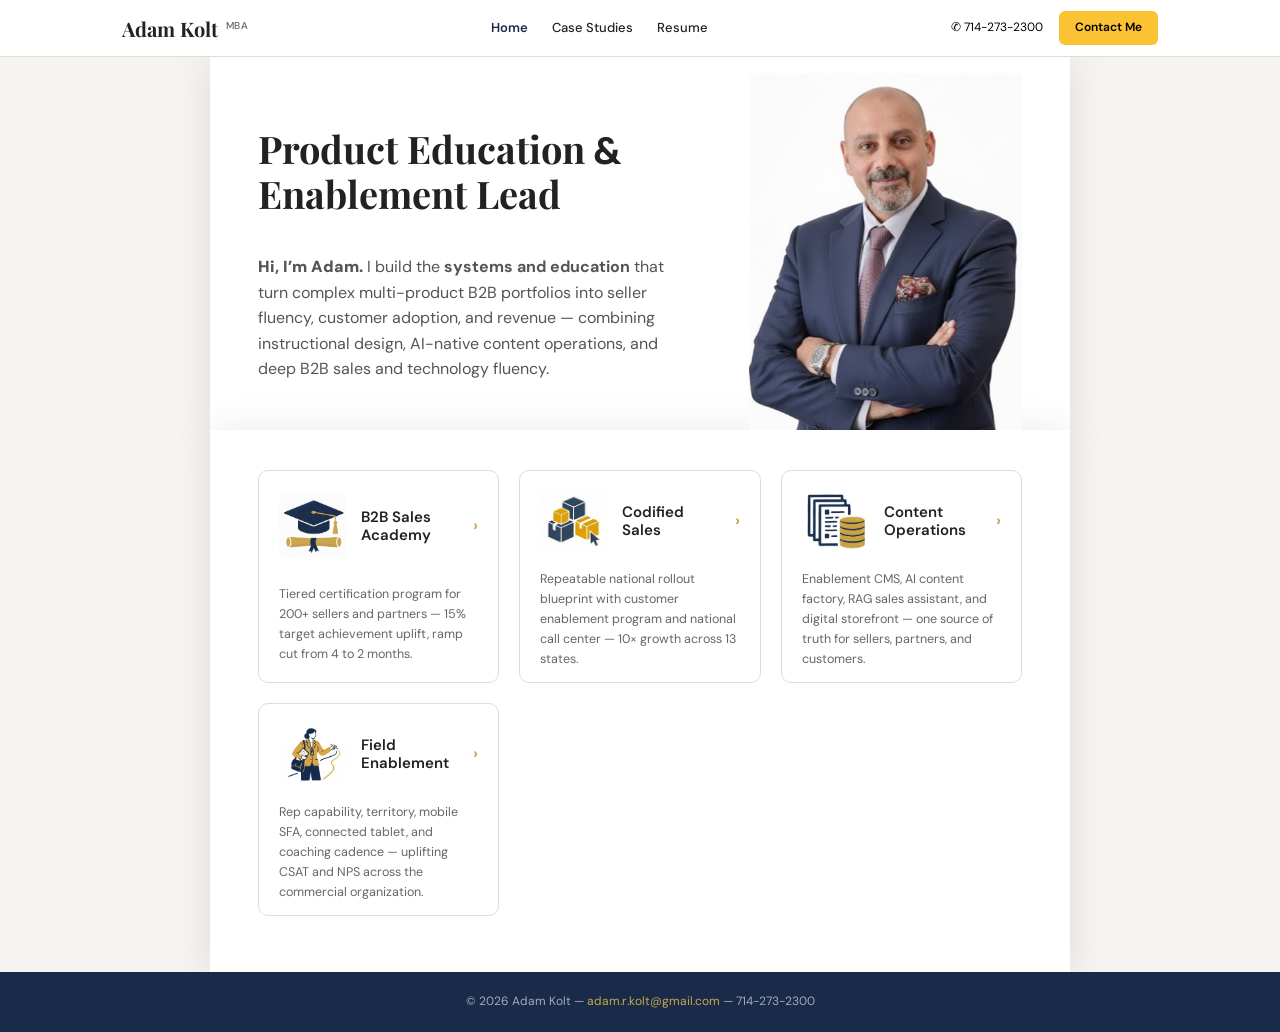
==== index.html @ 8dc3ffd2 "Initial commit: focused enablement portfolio Repo concentrates four enablement-relevant case studies" ====
<!DOCTYPE html>
<html lang="en">

<head>
  <meta charset="UTF-8">
  <meta name="viewport" content="width=device-width, initial-scale=1.0">
  <title>Adam Kolt MBA – Product Education &amp; Enablement</title>
  <link
    href="https://fonts.googleapis.com/css2?family=Playfair+Display:ital,wght@0,700;1,400;1,700&family=DM+Sans:wght@300;400;500;600;700;800&display=swap"
    rel="stylesheet">
  <link rel="stylesheet" href="css/style.css">
</head>

<body>

  <!-- HEADER -->
  <header class="site-header">
    <div class="header-inner">
      <a href="index.html" class="header-logo">Adam Kolt <sup>MBA</sup></a>
      <nav class="site-nav">
        <a href="index.html" class="active">Home</a>
        <a href="impact/b2b-sales-academy.html">Case Studies</a>
        <a href="resume.html">Resume</a>
      </nav>
      <div class="header-actions">
        <span class="header-phone">&#9990; 714-273-2300</span>
        <a href="mailto:adam.r.kolt@gmail.com" class="btn-contact">Contact Me</a>
      </div>
    </div>
  </header>

  <!-- HERO -->
  <div class="hero">
    <div class="hero-inner">
      <div style="padding-top:40px;">
        <h1 class="hero-heading"
          style="font-family:'Playfair Display',serif;font-weight:700;font-size:38px;">Product Education
          <span style="font-family:'DM Sans',sans-serif;font-weight:800;">&amp;</span> Enablement Lead</h1>
        <br>
        <p class="hero-sub">
          <span style="font-weight:900;">Hi, I&rsquo;m Adam.</span> I build the <strong>systems and education</strong>
          that turn complex multi-product B2B portfolios into seller fluency, customer adoption, and revenue &mdash;
          combining instructional design, AI-native content operations, and deep B2B sales and technology fluency.
        </p>
      </div>
      <div class="hero-photo" style="width:273px;height:357px;">
        <img src="images/AdamKolt.JPG" alt="Adam Kolt"
          style="width:100%;height:100%;object-fit:cover;object-position:center top;">
      </div>
    </div>
  </div>

  <!-- CASE STUDY CARDS -->
  <div class="cards-section">
    <div class="cards-grid">

      <!-- B2B Sales Academy -->
      <a href="impact/b2b-sales-academy.html" class="project-card">
        <div class="card-icon">
          <img src="images/Academy_Icon.png" alt="B2B Sales Academy"
            style="width:100%;height:100%;object-fit:contain;transform:scale(1.05);">
        </div>
        <div class="card-title">
          <h3>B2B Sales<br>Academy</h3>
          <span class="card-arrow">&rsaquo;</span>
        </div>
        <p class="card-desc">Tiered certification program for 200+ sellers and partners &mdash; 15% target
          achievement uplift, ramp cut from 4 to 2 months.</p>
      </a>

      <!-- Codified Sales -->
      <a href="impact/codified-sales.html" class="project-card">
        <div class="card-icon">
          <img src="images/CS_Icon.png" alt="Codified Sales" style="width:100%;height:100%;object-fit:contain;">
        </div>
        <div class="card-title">
          <h3>Codified<br>Sales</h3>
          <span class="card-arrow">&rsaquo;</span>
        </div>
        <p class="card-desc">Repeatable national rollout blueprint with customer enablement program and national call
          center &mdash; 10&times; growth across 13 states.</p>
      </a>

      <!-- Content Operations -->
      <a href="impact/content-operations.html" class="project-card">
        <div class="card-icon">
          <img src="images/Content_Icon.png" alt="Content Operations"
            style="width:100%;height:100%;object-fit:contain;">
        </div>
        <div class="card-title">
          <h3>Content<br>Operations</h3>
          <span class="card-arrow">&rsaquo;</span>
        </div>
        <p class="card-desc">Enablement CMS, AI content factory, RAG sales assistant, and digital storefront &mdash;
          one source of truth for sellers, partners, and customers.</p>
      </a>

      <!-- Field Enablement -->
      <a href="impact/field-enablement.html" class="project-card">
        <div class="card-icon">
          <img src="images/Field_Icon.png" alt="Field Enablement" style="width:100%;height:100%;object-fit:contain;">
        </div>
        <div class="card-title">
          <h3>Field<br>Enablement</h3>
          <span class="card-arrow">&rsaquo;</span>
        </div>
        <p class="card-desc">Rep capability, territory, mobile SFA, connected tablet, and coaching cadence &mdash;
          uplifting CSAT and NPS across the commercial organization.</p>
      </a>

    </div>
  </div>

  <footer class="site-footer">
    &copy; 2026 Adam Kolt &mdash; <a href="mailto:adam.r.kolt@gmail.com">adam.r.kolt@gmail.com</a> &mdash;
    714-273-2300
  </footer>

</body>

</html>
---- css/style.css ----
/* ============================================================
   Adam Kolt Portfolio — Shared Stylesheet
   Design System: Playfair Display + DM Sans, Navy/Gold palette
   ============================================================ */

*, *::before, *::after { box-sizing: border-box; margin: 0; padding: 0; }

:root {
  --gold:   #C9A84C;
  --navy:   #1A2B4A;
  --red:    #D94F3D;
  --teal:   #2E7D6E;
  --bg:     #F5F4F0;
  --white:  #FFFFFF;
  --text:   #222222;
  --muted:  #666666;
  --border: #E0DDD5;
}

body {
  font-family: 'DM Sans', sans-serif;
  background: var(--bg);
  color: var(--text);
  font-size: 14px;
  line-height: 1.65;
}

a { text-decoration: none; color: inherit; }

/* ── SITE HEADER ── */
.site-header {
  background: var(--white);
  border-bottom: 1px solid var(--border);
  position: sticky;
  top: 0;
  z-index: 100;
}

.header-inner {
  max-width: 1100px;
  margin: 0 auto;
  padding: 0 32px;
  height: 56px;
  display: flex;
  align-items: center;
  gap: 32px;
}

.header-logo {
  font-family: 'Playfair Display', serif;
  font-size: 20px;
  font-weight: 700;
  color: var(--text);
  white-space: nowrap;
  flex-shrink: 0;
}

.header-logo sup {
  font-family: 'DM Sans', sans-serif;
  font-size: 10px;
  font-weight: 500;
  color: var(--muted);
  letter-spacing: .4px;
  vertical-align: super;
  margin-left: 3px;
}

.site-nav {
  display: flex;
  gap: 24px;
  flex: 1;
  justify-content: center;
}

.site-nav a {
  font-size: 13px;
  font-weight: 500;
  color: var(--text);
  transition: color .15s;
  white-space: nowrap;
}

.site-nav a:hover,
.site-nav a.active { color: var(--navy); font-weight: 600; }

.header-actions {
  display: flex;
  align-items: center;
  gap: 16px;
  flex-shrink: 0;
}

.header-phone {
  font-size: 12px;
  color: #000000;
  white-space: nowrap;
}

.btn-contact {
  background: #FBC233;
  color: #000000;
  font-size: 12px;
  font-weight: 600;
  padding: 7px 16px;
  border-radius: 6px;
  transition: opacity .15s;
  white-space: nowrap;
}

.btn-contact:hover { opacity: .85; }

/* ── PAGE WRAPPER ── */
.page {
  max-width: 860px;
  margin: 0 auto;
  background: var(--white);
  box-shadow: 0 4px 40px rgba(0,0,0,.10);
  min-height: calc(100vh - 56px);
}

/* ── TOP BAR (project pages) ── */
.top-bar {
  background: #ECECEA;
  padding: 18px 48px 14px;
}

.top-bar h1 {
  font-family: 'Playfair Display', serif;
  font-size: 28px;
  font-weight: 700;
  color: var(--text);
  letter-spacing: -.3px;
}

.top-bar h1 sup {
  font-family: 'DM Sans', sans-serif;
  font-size: 11px;
  font-weight: 500;
  letter-spacing: .5px;
  color: var(--muted);
  vertical-align: super;
  margin-left: 4px;
}

/* ── MAIN CONTENT ── */
.content {
  padding: 32px 48px 48px;
}

/* ── SECTION HEADER ── */
.section-header {
  display: flex;
  align-items: center;
  gap: 14px;
  margin-bottom: 8px;
}

.section-icon {
  width: 52px;
  height: 52px;
  border-radius: 10px;
  display: flex;
  align-items: center;
  justify-content: center;
  flex-shrink: 0;
  overflow: hidden;
}

.section-icon svg { width: 28px; height: 28px; }

.section-title h2 {
  font-family: 'Playfair Display', serif;
  font-size: 26px;
  color: var(--text);
  font-weight: 700;
  line-height: 1;
}

.tags {
  display: flex;
  flex-wrap: wrap;
  gap: 6px;
  margin-top: 5px;
}

.tag {
  font-size: 11px;
  font-weight: 500;
  color: var(--muted);
  border-left: 2px solid var(--gold);
  padding-left: 6px;
  letter-spacing: .2px;
}

/* ── INTRO TEXT ── */
.intro {
  margin: 20px 0 24px;
  font-size: 14px;
  color: #333;
  line-height: 1.7;
}

/* ── CALLOUT CARDS ── */
.callout {
  display: flex;
  gap: 0;
  margin-bottom: 14px;
  border-radius: 6px;
  overflow: hidden;
}

.callout-bar  { width: 5px; flex-shrink: 0; }

.callout-body {
  padding: 14px 18px;
  font-size: 14px;
  line-height: 1.65;
  flex: 1;
}

.callout.gold .callout-bar  { background: var(--gold); }
.callout.gold .callout-body { background: #FDF8EE; }
.callout.navy .callout-bar  { background: var(--navy); }
.callout.navy .callout-body { background: #EEF1F7; }
.callout.red  .callout-bar  { background: var(--red); }
.callout.red  .callout-body { background: #FDF0EE; }
.callout.teal .callout-bar  { background: var(--teal); }
.callout.teal .callout-body { background: #EEF5F3; }

/* ── BULLET LIST ── */
.bullet-list {
  margin: 24px 0;
  display: flex;
  flex-direction: column;
  gap: 0;
}

.bullet-item {
  display: flex;
  gap: 10px;
  padding: 10px 0;
  border-bottom: 1px solid var(--border);
  font-size: 14px;
  line-height: 1.65;
  align-items: flex-start;
}

.bullet-item:last-child { border-bottom: none; }

.bullet-dot {
  width: 6px;
  height: 6px;
  background: var(--gold);
  border-radius: 50%;
  flex-shrink: 0;
  margin-top: 7px;
}

.bullet-item strong { color: var(--navy); font-weight: 600; }

/* ── TWO-COLUMN SECTION ── */
.two-col {
  display: grid;
  grid-template-columns: 1fr 1fr;
  gap: 24px;
  align-items: start;
  margin-bottom: 8px;
}

/* ── WIREFRAME MOCKUP ── */
.mockup-card {
  background: #F8F8F6;
  border: 1px solid var(--border);
  border-radius: 10px;
  padding: 18px;
  font-size: 11px;
}

.mockup-grid {
  display: grid;
  grid-template-columns: 1fr 1fr 1fr;
  gap: 10px;
  margin-bottom: 12px;
}

.mockup-col label {
  display: block;
  font-weight: 600;
  font-size: 10px;
  color: var(--navy);
  margin-bottom: 4px;
  text-transform: uppercase;
  letter-spacing: .4px;
}

.mockup-option {
  display: flex;
  align-items: center;
  gap: 5px;
  margin-bottom: 3px;
  color: #555;
  font-size: 10.5px;
}

.mockup-checkbox {
  width: 10px; height: 10px;
  border: 1px solid #999;
  border-radius: 2px;
  flex-shrink: 0;
}

.mockup-row2 {
  display: grid;
  grid-template-columns: 1fr 1fr 1fr;
  gap: 10px;
  margin-bottom: 14px;
}

.mockup-btns { display: flex; gap: 8px; margin-bottom: 10px; }

.mockup-btn {
  padding: 5px 16px;
  border-radius: 4px;
  font-size: 11px;
  font-weight: 600;
  cursor: default;
}

.mockup-btn.generate { background: var(--navy); color: #fff; }
.mockup-btn.reset    { background: #eee; color: var(--red); border: 1px solid var(--red); }

/* ── PRICE BAR ── */
.price-bar-wrap { border-top: 1px solid var(--border); padding-top: 10px; }

.price-labels {
  display: flex;
  justify-content: space-between;
  font-size: 9.5px;
  color: var(--muted);
  margin-bottom: 2px;
}

.price-track {
  height: 6px;
  background: #E0E0E0;
  border-radius: 3px;
  position: relative;
  margin-bottom: 6px;
}

.price-fill {
  position: absolute; left: 0; top: 0;
  height: 100%; width: 55%;
  background: linear-gradient(90deg, var(--navy), var(--gold));
  border-radius: 3px;
}

.price-rows {
  display: flex;
  justify-content: space-between;
  font-size: 9.5px;
  color: #777;
}

.mockup-footer {
  display: flex;
  align-items: center;
  justify-content: space-between;
  margin-top: 10px;
  border-top: 1px solid var(--border);
  padding-top: 10px;
}

.mockup-footer .back-btn {
  font-size: 10px; color: var(--navy); font-weight: 600;
  border: 1px solid var(--navy); padding: 4px 12px; border-radius: 4px;
}

.mockup-footer .total { text-align: center; }
.mockup-footer .total .label   { font-size: 9px; color: var(--muted); }
.mockup-footer .total .value   { font-size: 18px; font-weight: 700; color: var(--navy); font-family: 'Playfair Display', serif; }
.mockup-footer .total .value span { font-size: 11px; color: var(--muted); }
.mockup-footer .proceed-btn {
  font-size: 10px; color: #fff; font-weight: 600;
  background: var(--navy); padding: 4px 12px; border-radius: 4px;
}

/* ── SPEND NOTE ── */
.spend-note {
  background: #F7F7F5;
  border: 1px solid var(--border);
  border-radius: 6px;
  padding: 12px 14px;
  font-size: 11.5px;
  color: #555;
  display: flex;
  align-items: flex-start;
  gap: 10px;
  margin-top: 12px;
}

.spend-note .arrow {
  width: 24px; height: 24px;
  border: 1.5px solid var(--gold);
  border-radius: 50%;
  display: flex; align-items: center; justify-content: center;
  flex-shrink: 0;
  color: var(--gold);
  font-size: 13px; font-weight: 700;
}

/* ── PHONE MOCKUP ── */
.phone-wrap { display: flex; justify-content: center; }

.phone {
  width: 200px;
  background: #1C1C2E;
  border-radius: 28px;
  padding: 12px;
  box-shadow: 0 12px 40px rgba(0,0,0,.25);
}

.phone-screen  { background: #F0F2F5; border-radius: 20px; overflow: hidden; }

.phone-topbar {
  background: #0A7B55;
  padding: 10px 12px 8px;
  display: flex; align-items: center; justify-content: space-between;
}

.phone-topbar .brand { color: #fff; font-size: 11px; font-weight: 700; letter-spacing: .2px; }

.phone-topbar .dots { display: flex; gap: 3px; }
.phone-topbar .dots span { width: 4px; height: 4px; background: rgba(255,255,255,.6); border-radius: 50%; }

.phone-chat { padding: 10px; }

.chat-bubble-ad {
  background: #fff;
  border-radius: 12px 12px 12px 2px;
  padding: 10px;
  margin-bottom: 8px;
  box-shadow: 0 2px 6px rgba(0,0,0,.08);
}

.ad-header {
  background: linear-gradient(135deg, #0A7B55, #0DAF78);
  border-radius: 8px;
  padding: 8px 10px;
  margin-bottom: 8px;
  display: flex; align-items: center; gap: 8px;
}

.ad-header .ad-icon {
  width: 28px; height: 28px;
  background: #fff; border-radius: 6px;
  display: flex; align-items: center; justify-content: center;
  font-weight: 900; font-size: 11px; color: #0A7B55;
}

.ad-header .ad-title { color: #fff; font-size: 10px; font-weight: 700; line-height: 1.2; }
.ad-header .ad-logo  { margin-left: auto; }
.ad-header .ad-logo img { height: 18px; }

.ad-text { font-size: 10px; color: #333; line-height: 1.5; }

.chat-info {
  font-size: 9px; color: var(--muted);
  display: flex; align-items: center; gap: 4px; margin-bottom: 6px;
}

.chat-info span { background: #e0e0e0; border-radius: 10px; padding: 2px 7px; }

.call-back-btn {
  background: #0DAF78; color: #fff;
  font-size: 10px; font-weight: 600;
  text-align: center; padding: 6px;
  border-radius: 8px; width: 100%; display: block;
}

/* ── RIGHT COLUMN BULLETS ── */
.right-col-list { display: flex; flex-direction: column; gap: 0; }

.right-bullet {
  display: flex; gap: 10px;
  padding: 9px 0;
  border-bottom: 1px solid var(--border);
  font-size: 14px; line-height: 1.65;
  align-items: flex-start;
}

.right-bullet:last-child { border-bottom: none; }

.right-bullet .dot {
  width: 5px; height: 5px;
  background: var(--gold); border-radius: 50%;
  flex-shrink: 0; margin-top: 7px;
}

.right-bullet strong { color: var(--navy); font-weight: 600; }

/* ── DIVIDER ── */
.divider { height: 1px; background: var(--border); margin: 20px 0; }

/* ── METRICS STRIP ── */
.metrics {
  display: flex;
  gap: 0;
  background: var(--navy);
  border-radius: 8px;
  overflow: hidden;
  margin-top: 28px;
}

.metric {
  flex: 1;
  padding: 16px 20px;
  border-right: 1px solid rgba(255,255,255,.1);
  text-align: center;
}

.metric:last-child { border-right: none; }

.metric .val {
  font-family: 'Playfair Display', serif;
  font-size: 22px;
  color: var(--gold);
  font-weight: 700;
}

.metric .lbl {
  font-size: 11px;
  color: rgba(255,255,255,.65);
  margin-top: 3px;
  line-height: 1.3;
}

/* ── DATA TABLE ── */
.data-table {
  width: 100%;
  border-collapse: collapse;
  font-size: 12px;
  margin: 20px 0;
}

.data-table th {
  background: var(--navy);
  color: #fff;
  font-weight: 600;
  padding: 10px 12px;
  text-align: left;
  font-size: 11px;
  letter-spacing: .3px;
}

.data-table td {
  padding: 9px 12px;
  border-bottom: 1px solid var(--border);
  vertical-align: middle;
}

.data-table tr:nth-child(even) td { background: #FAFAF8; }

.status-badge {
  display: inline-block;
  padding: 2px 10px;
  border-radius: 10px;
  font-size: 11px;
  font-weight: 600;
}

.status-badge.complete  { background: #D4EDDA; color: #1A6B32; }
.status-badge.progress  { background: #FFF3CD; color: #856404; }
.status-badge.pending   { background: #F8D7DA; color: #721C24; }

/* ── REFERENCES SECTION ── */
.references {
  margin-top: 40px;
  padding-top: 24px;
  border-top: 2px solid var(--border);
}

.references h3 {
  font-family: 'Playfair Display', serif;
  font-size: 22px;
  margin-bottom: 16px;
}

.ref-logos {
  display: flex;
  flex-wrap: wrap;
  gap: 16px;
  align-items: center;
}

.ref-logo {
  display: flex;
  flex-direction: column;
  align-items: center;
  gap: 4px;
}

.ref-logo-box {
  width: 80px;
  height: 40px;
  border: 1px solid var(--border);
  border-radius: 6px;
  display: flex;
  align-items: center;
  justify-content: center;
  background: var(--white);
  font-size: 11px;
  font-weight: 700;
  color: var(--navy);
  text-align: center;
  padding: 4px;
}

.ref-logo span {
  font-size: 9px;
  color: var(--muted);
  text-align: center;
  line-height: 1.3;
  max-width: 80px;
}

/* ── NUMBERED SECTION HEADER ── */
.num-section { margin: 28px 0 8px; }

.num-section h3 {
  font-size: 14px;
  font-weight: 600;
  color: var(--navy);
  display: flex;
  align-items: center;
  gap: 8px;
}

.num-badge {
  width: 24px; height: 24px;
  background: var(--navy);
  color: #fff;
  border-radius: 50%;
  display: flex; align-items: center; justify-content: center;
  font-size: 12px; font-weight: 700;
  flex-shrink: 0;
}

.nested-list {
  list-style: none;
  padding: 0; margin: 8px 0 0 32px;
  display: flex; flex-direction: column; gap: 4px;
}

.nested-list li {
  font-size: 14px;
  line-height: 1.65;
  color: #333;
  padding-left: 14px;
  position: relative;
}

.nested-list li::before {
  content: '•';
  position: absolute; left: 0;
  color: var(--gold);
  font-weight: 700;
}

/* ── TOOLS SECTION ── */
.tools-section {
  background: #F7F7F5;
  border: 1px solid var(--border);
  border-radius: 8px;
  padding: 16px 20px;
  margin-top: 24px;
}

.tools-section h4 {
  font-size: 12px;
  font-weight: 700;
  color: var(--navy);
  text-transform: uppercase;
  letter-spacing: .5px;
  margin-bottom: 12px;
}

.tools-grid {
  display: grid;
  grid-template-columns: repeat(auto-fill, minmax(200px, 1fr));
  gap: 12px;
}

.tool-group label {
  display: block;
  font-size: 10px;
  font-weight: 700;
  color: var(--navy);
  text-transform: uppercase;
  letter-spacing: .4px;
  margin-bottom: 4px;
}

.tool-group p {
  font-size: 11.5px;
  color: #555;
  line-height: 1.5;
}

/* ── IMAGE PLACEHOLDER ── */
.img-placeholder {
  background: #ECECEA;
  border-radius: 8px;
  display: flex;
  align-items: center;
  justify-content: center;
  color: var(--muted);
  font-size: 12px;
  font-style: italic;
}

/* ── PHOTO STRIP ── */
.photo-strip {
  display: grid;
  grid-template-columns: repeat(3, 1fr);
  gap: 12px;
  margin-top: 28px;
}

.photo-strip .img-placeholder { height: 160px; }

/* ── NEWSPAPER CLIPPING ── */
.newspaper {
  border: 1px solid var(--border);
  border-radius: 6px;
  overflow: hidden;
  margin: 20px 0;
}

.newspaper-header {
  background: var(--navy);
  color: #fff;
  text-align: center;
  padding: 8px 16px;
}

.newspaper-header h4 {
  font-family: 'Playfair Display', serif;
  font-size: 16px;
  letter-spacing: 1px;
}

.newspaper-header p {
  font-size: 9px;
  color: rgba(255,255,255,.7);
  text-transform: uppercase;
  letter-spacing: 1.5px;
  margin-top: 2px;
}

.newspaper-body {
  padding: 16px;
  background: #FDFDFB;
}

.newspaper-headline {
  font-family: 'Playfair Display', serif;
  font-size: 20px;
  font-weight: 700;
  margin-bottom: 12px;
  line-height: 1.2;
}

.newspaper-cols {
  display: grid;
  grid-template-columns: 1fr 1fr;
  gap: 16px;
}

.newspaper-text {
  font-size: 11.5px;
  color: #333;
  line-height: 1.6;
}

/* ── WORLD MAP PLACEHOLDER ── */
.world-map {
  width: 100%;
  height: 240px;
  background: linear-gradient(135deg, #EEF1F7, #D8E0EE);
  border-radius: 8px;
  border: 1px solid var(--border);
  display: flex;
  align-items: center;
  justify-content: center;
  margin: 20px 0;
  position: relative;
  overflow: hidden;
}

.world-map::before {
  content: '🌍';
  font-size: 80px;
  opacity: .2;
  position: absolute;
}

.world-map-label {
  font-size: 13px;
  font-weight: 600;
  color: var(--navy);
  z-index: 1;
}

/* ── DEVICE MOCKUP (OO page) ── */
.device-section {
  display: flex;
  gap: 20px;
  align-items: flex-start;
  margin: 16px 0;
  padding: 16px 0;
}

.device-section:last-child { border-bottom: none; }

.device-num {
  width: 32px; height: 32px;
  background: var(--navy);
  color: #fff;
  border-radius: 6px;
  display: flex; align-items: center; justify-content: center;
  font-family: 'Playfair Display', serif;
  font-size: 17px; font-weight: 700;
  flex-shrink: 0;
}

.device-content { flex: 1; }

.device-content h4 {
  font-size: 14px;
  font-weight: 600;
  color: var(--navy);
  margin-bottom: 6px;
}

.device-content p {
  font-size: 14px;
  color: #444;
  line-height: 1.65;
}

.device-img {
  width: 160px;
  height: 110px;
  flex-shrink: 0;
}

/* ── HERO (homepage) ── */
.hero {
  background: var(--bg);
}

.hero-inner {
  max-width: 860px;
  margin: 0 auto;
  padding: 16px 48px 0;
  display: grid;
  grid-template-columns: 1fr auto;
  gap: 40px;
  align-items: flex-end;
  background: var(--white);
  box-shadow: 0 4px 40px rgba(0,0,0,.10);
}

.hero-heading {
  font-family: 'Playfair Display', serif;
  font-size: 42px;
  font-weight: 700;
  line-height: 1.1;
  color: var(--text);
  margin-bottom: 16px;
  max-width: 461px;
}

.hero-sub {
  font-size: 16px;
  color: #555;
  line-height: 1.6;
  max-width: 417px;
  padding-bottom: 48px;
}

.hero-photo {
  width: 260px;
  height: 340px;
  border-radius: 6px 6px 0 0;
  overflow: hidden;
  flex-shrink: 0;
}

.hero-photo .img-placeholder {
  width: 100%; height: 100%;
  background: linear-gradient(160deg, #1A2B4A 0%, #2E4270 100%);
  color: rgba(255,255,255,.5);
  font-size: 13px;
}

/* ── PROJECT CARDS GRID ── */
.cards-section {
  max-width: 860px;
  margin: 0 auto;
  padding: 40px 48px 56px;
  background: var(--white);
  box-shadow: 0 4px 40px rgba(0,0,0,.10);
}

.cards-grid {
  display: grid;
  grid-template-columns: repeat(3, 1fr);
  gap: 20px;
}

.project-card {
  border: 1px solid var(--border);
  border-radius: 10px;
  padding: 16px 20px 13px;
  transition: box-shadow .2s, transform .2s;
  cursor: pointer;
}

.project-card:hover {
  box-shadow: 0 6px 24px rgba(0,0,0,.10);
  transform: translateY(-2px);
}

.card-icon {
  width: 68px; height: 68px;
  border-radius: 10px;
  display: flex; align-items: center; justify-content: center;
  margin-bottom: 10px;
  overflow: hidden;
}

.card-icon svg { width: 34px; height: 34px; }

.card-title {
  display: flex;
  align-items: center;
  justify-content: space-between;
  margin-bottom: 8px;
}

.card-title h3 {
  font-size: 15px;
  font-weight: 600;
  color: var(--text);
}

.card-arrow {
  color: var(--gold);
  font-size: 16px;
  font-weight: 700;
}

.card-desc {
  font-size: 12.5px;
  color: var(--muted);
  line-height: 1.6;
}

/* Homepage cards: icon left, two-line title right, desc below */
.cards-grid .project-card {
  display: grid;
  grid-template-columns: 68px 1fr;
  column-gap: 14px;
  align-items: center;
}
.cards-grid .project-card .card-icon { margin-bottom: 0; }
.cards-grid .project-card .card-title { margin-bottom: 0; }
.cards-grid .project-card .card-title h3 { line-height: 1.2; }
.cards-grid .project-card .card-desc {
  grid-column: 1 / -1;
  margin-top: 14px;
}

/* ── ABOUT PAGE ── */
.page-title {
  font-family: 'Playfair Display', serif;
  font-size: 34px;
  font-weight: 700;
  margin-bottom: 14px;
}

.tag-row {
  display: flex;
  flex-wrap: wrap;
  gap: 0;
  margin-bottom: 24px;
}

.tag-row .tag-pill {
  font-size: 12px;
  font-weight: 600;
  color: var(--navy);
  padding-right: 12px;
  margin-right: 12px;
  border-right: 1px solid var(--border);
}

.tag-row .tag-pill:last-child {
  border-right: none;
  padding-right: 0;
  margin-right: 0;
}

.bio-text {
  font-size: 14px;
  color: #333;
  line-height: 1.8;
  margin-bottom: 18px;
}

/* ── EDUCATION PAGE ── */
.edu-list { list-style: none; padding: 0; margin: 16px 0 0; }

.edu-item {
  display: flex;
  gap: 12px;
  padding: 12px 0;
  border-bottom: 1px solid var(--border);
  align-items: flex-start;
}

.edu-item:last-child { border-bottom: none; }

.edu-dot {
  width: 8px; height: 8px;
  background: var(--gold);
  border-radius: 50%;
  flex-shrink: 0;
  margin-top: 7px;
}

.edu-item h4 { font-size: 14px; font-weight: 600; color: var(--navy); }
.edu-item p  { font-size: 13px; color: var(--muted); margin-top: 2px; }

.edu-photo {
  float: right;
  width: 270px;
  height: 324px;
  margin: 0 0 16px 24px;
  border-radius: 8px;
  overflow: hidden;
}

.edu-photo .img-placeholder {
  width: 100%; height: 100%;
  background: linear-gradient(160deg, #d4e0f0, #b8c8e0);
}

/* ── CIRCULAR DIAGRAM ── */
.diagram-placeholder {
  width: 280px;
  height: 280px;
  border-radius: 50%;
  background: conic-gradient(
    var(--navy) 0deg 60deg,
    var(--gold) 60deg 120deg,
    var(--teal) 120deg 180deg,
    #7B9BD6 180deg 240deg,
    var(--red) 240deg 300deg,
    #5A7A4A 300deg 360deg
  );
  margin: 0 auto;
  box-shadow: 0 8px 32px rgba(0,0,0,.15);
  display: flex;
  align-items: center;
  justify-content: center;
  position: relative;
}

.diagram-center {
  width: 100px; height: 100px;
  background: var(--white);
  border-radius: 50%;
  display: flex;
  align-items: center;
  justify-content: center;
  font-size: 10px;
  font-weight: 700;
  color: var(--navy);
  text-align: center;
  line-height: 1.3;
}

/* ── APP MOCKUP STRIP ── */
.app-strip {
  display: grid;
  grid-template-columns: repeat(4, 1fr);
  gap: 12px;
  margin: 20px 0;
}

.app-screen {
  background: #1C1C2E;
  border-radius: 16px;
  padding: 8px;
  height: auto;
}

.app-screen-inner {
  background: var(--white);
  border-radius: 10px;
  height: 100%;
  display: flex;
  align-items: center;
  justify-content: center;
  font-size: 10px;
  color: var(--muted);
  text-align: center;
  padding: 8px;
}

/* ── FOOTER ── */
.site-footer {
  background: var(--navy);
  color: rgba(255,255,255,.6);
  text-align: center;
  padding: 20px;
  font-size: 12px;
}

.site-footer a { color: var(--gold); }

/* ── RESPONSIVE ── */
@media (max-width: 700px) {
  .header-inner { padding: 0 16px; gap: 12px; }
  .site-nav { gap: 12px; }
  .site-nav a { font-size: 11px; }
  .hero-inner { grid-template-columns: 1fr; padding: 32px 24px; }
  .hero-photo { display: none; }
  .cards-section { padding: 24px 20px; }
  .cards-grid { grid-template-columns: 1fr 1fr; }
  .content { padding: 24px 20px; }
  .two-col { grid-template-columns: 1fr; }
  .metrics { flex-direction: column; }
}
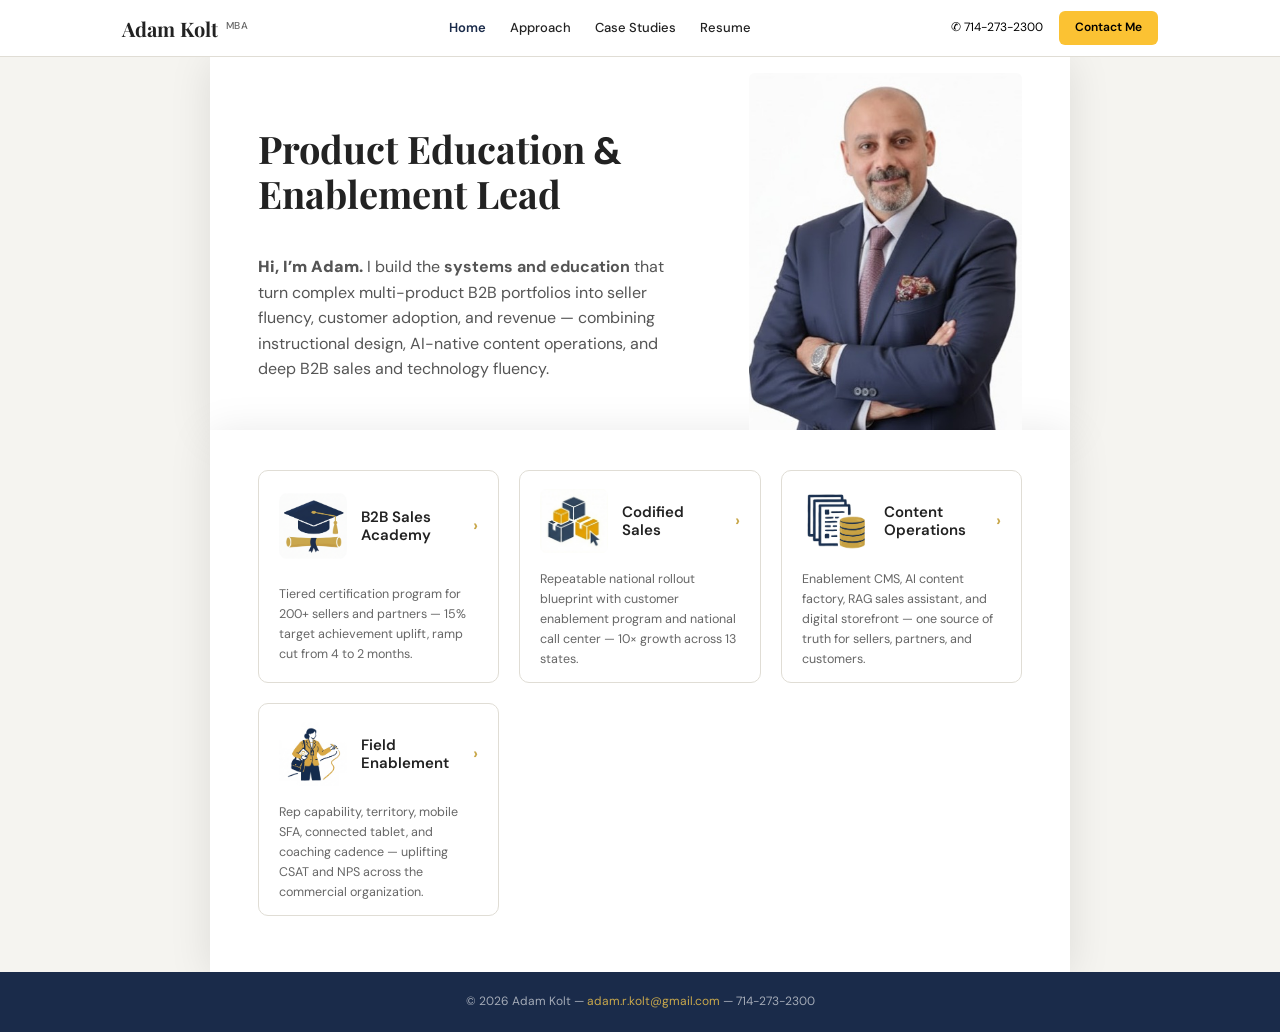
==== commit b58383f4: "Add Approach page articulating enablement philosophy and engagement process - New approach.html: her" ====
--- a/index.html
+++ b/index.html
@@ -19,6 +19,7 @@
       <a href="index.html" class="header-logo">Adam Kolt <sup>MBA</sup></a>
       <nav class="site-nav">
         <a href="index.html" class="active">Home</a>
+        <a href="approach.html">Approach</a>
         <a href="impact/b2b-sales-academy.html">Case Studies</a>
         <a href="resume.html">Resume</a>
       </nav>
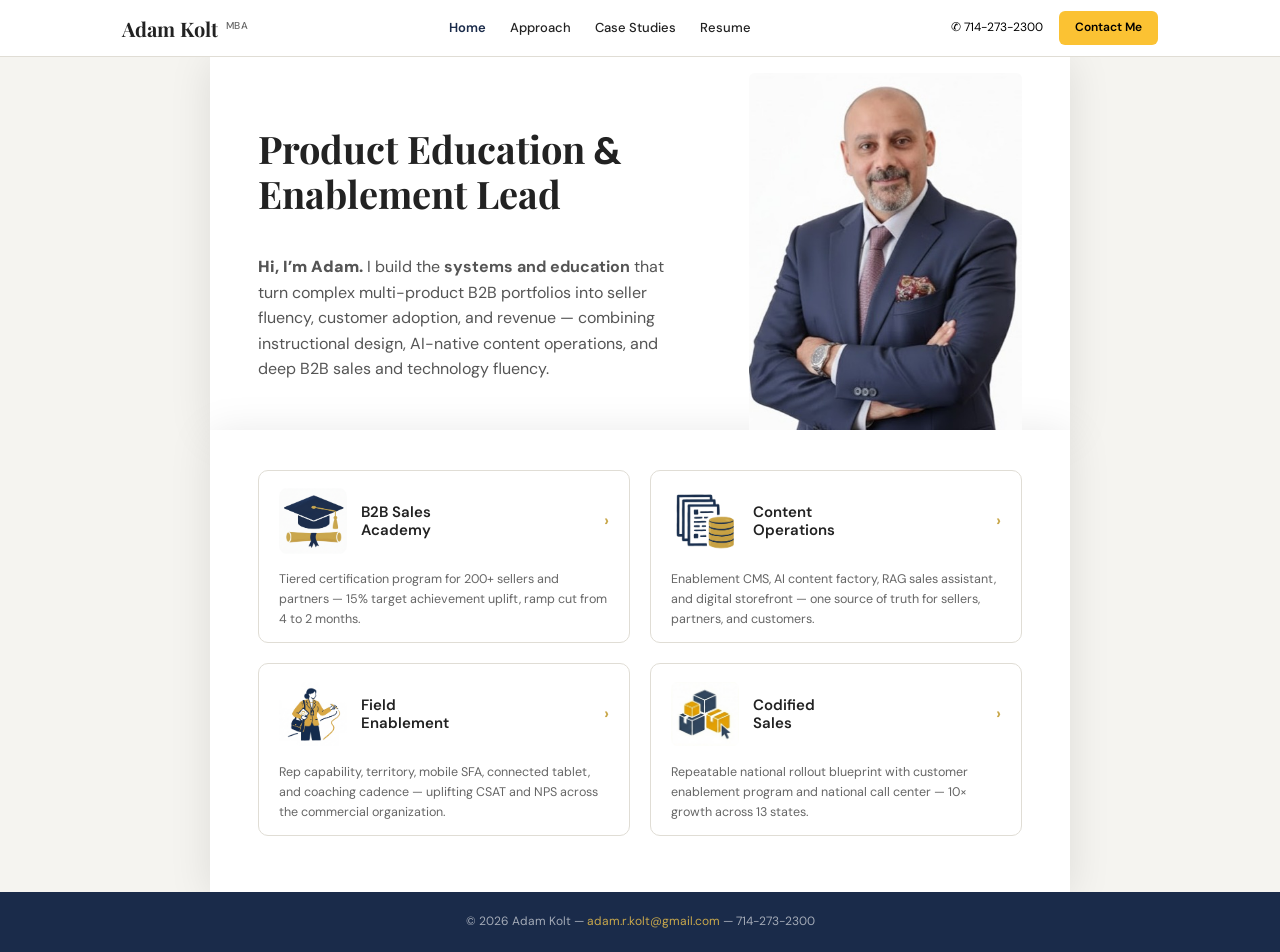
==== commit 42117180: "Reorder cards and sub-nav: Academy → Content → Field → Codified Codified Sales now sits last because" ====
--- a/index.html
+++ b/index.html
@@ -69,19 +69,6 @@
           achievement uplift, ramp cut from 4 to 2 months.</p>
       </a>
 
-      <!-- Codified Sales -->
-      <a href="impact/codified-sales.html" class="project-card">
-        <div class="card-icon">
-          <img src="images/CS_Icon.png" alt="Codified Sales" style="width:100%;height:100%;object-fit:contain;">
-        </div>
-        <div class="card-title">
-          <h3>Codified<br>Sales</h3>
-          <span class="card-arrow">&rsaquo;</span>
-        </div>
-        <p class="card-desc">Repeatable national rollout blueprint with customer enablement program and national call
-          center &mdash; 10&times; growth across 13 states.</p>
-      </a>
-
       <!-- Content Operations -->
       <a href="impact/content-operations.html" class="project-card">
         <div class="card-icon">
@@ -109,6 +96,19 @@
           uplifting CSAT and NPS across the commercial organization.</p>
       </a>
 
+      <!-- Codified Sales -->
+      <a href="impact/codified-sales.html" class="project-card">
+        <div class="card-icon">
+          <img src="images/CS_Icon.png" alt="Codified Sales" style="width:100%;height:100%;object-fit:contain;">
+        </div>
+        <div class="card-title">
+          <h3>Codified<br>Sales</h3>
+          <span class="card-arrow">&rsaquo;</span>
+        </div>
+        <p class="card-desc">Repeatable national rollout blueprint with customer enablement program and national call
+          center &mdash; 10&times; growth across 13 states.</p>
+      </a>
+
     </div>
   </div>
 
--- a/css/style.css
+++ b/css/style.css
@@ -916,7 +916,7 @@
 
 .cards-grid {
   display: grid;
-  grid-template-columns: repeat(3, 1fr);
+  grid-template-columns: repeat(2, 1fr);
   gap: 20px;
 }
 
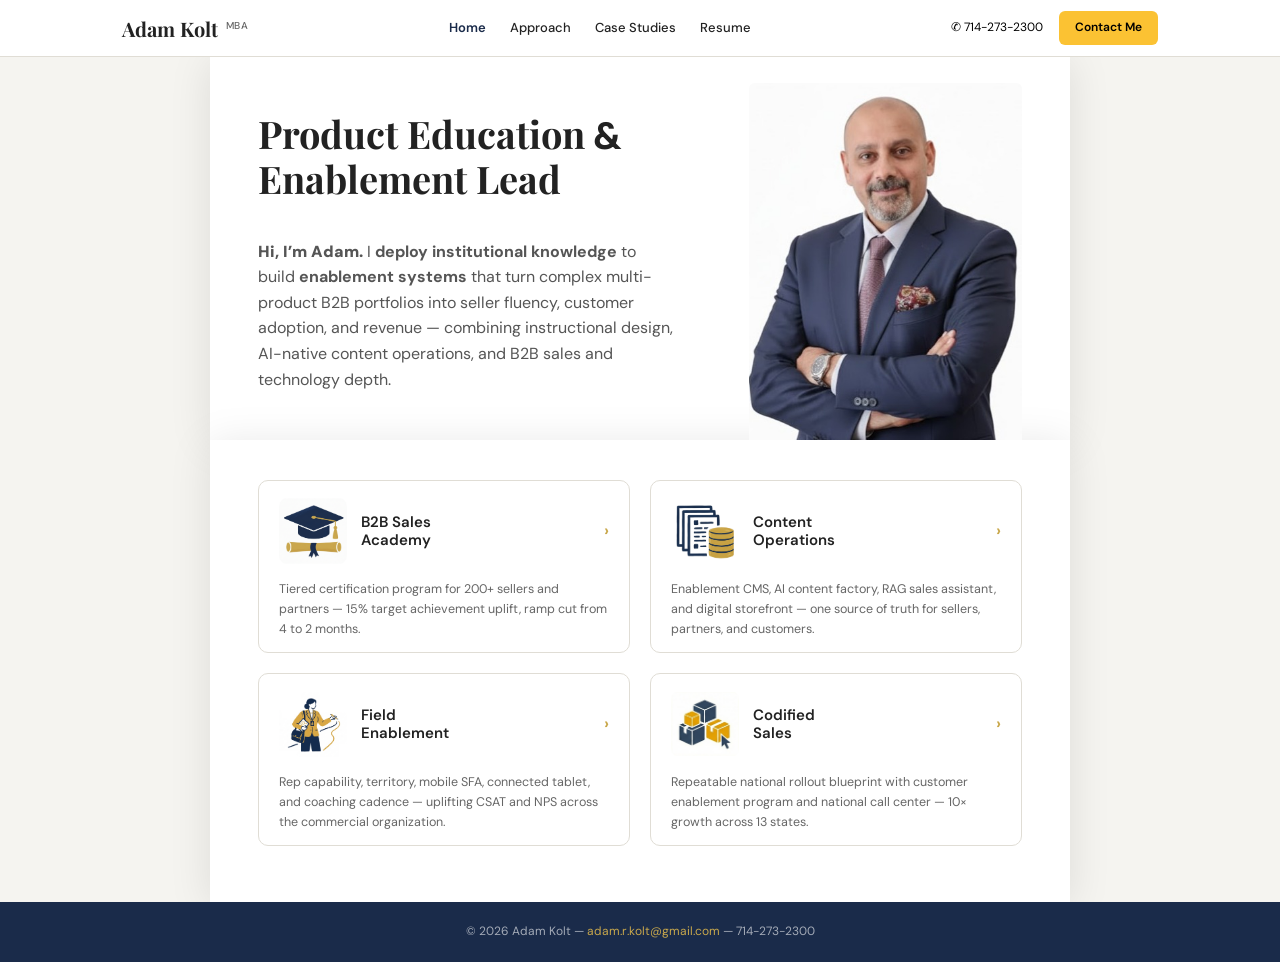
==== commit c4f905ad: "Refine hero on Enablement landing page - Lead verb shifted from 'build the systems and education' to" ====
--- a/index.html
+++ b/index.html
@@ -39,9 +39,10 @@
           <span style="font-family:'DM Sans',sans-serif;font-weight:800;">&amp;</span> Enablement Lead</h1>
         <br>
         <p class="hero-sub">
-          <span style="font-weight:900;">Hi, I&rsquo;m Adam.</span> I build the <strong>systems and education</strong>
-          that turn complex multi-product B2B portfolios into seller fluency, customer adoption, and revenue &mdash;
-          combining instructional design, AI-native content operations, and deep B2B sales and technology fluency.
+          <span style="font-weight:900;">Hi, I&rsquo;m Adam.</span> I <strong>deploy institutional knowledge</strong>
+          to build <strong>enablement systems</strong> that turn complex multi-product B2B portfolios into seller
+          fluency, customer adoption, and revenue &mdash; combining instructional design, AI-native content
+          operations, and B2B sales and technology depth.
         </p>
       </div>
       <div class="hero-photo" style="width:273px;height:357px;">
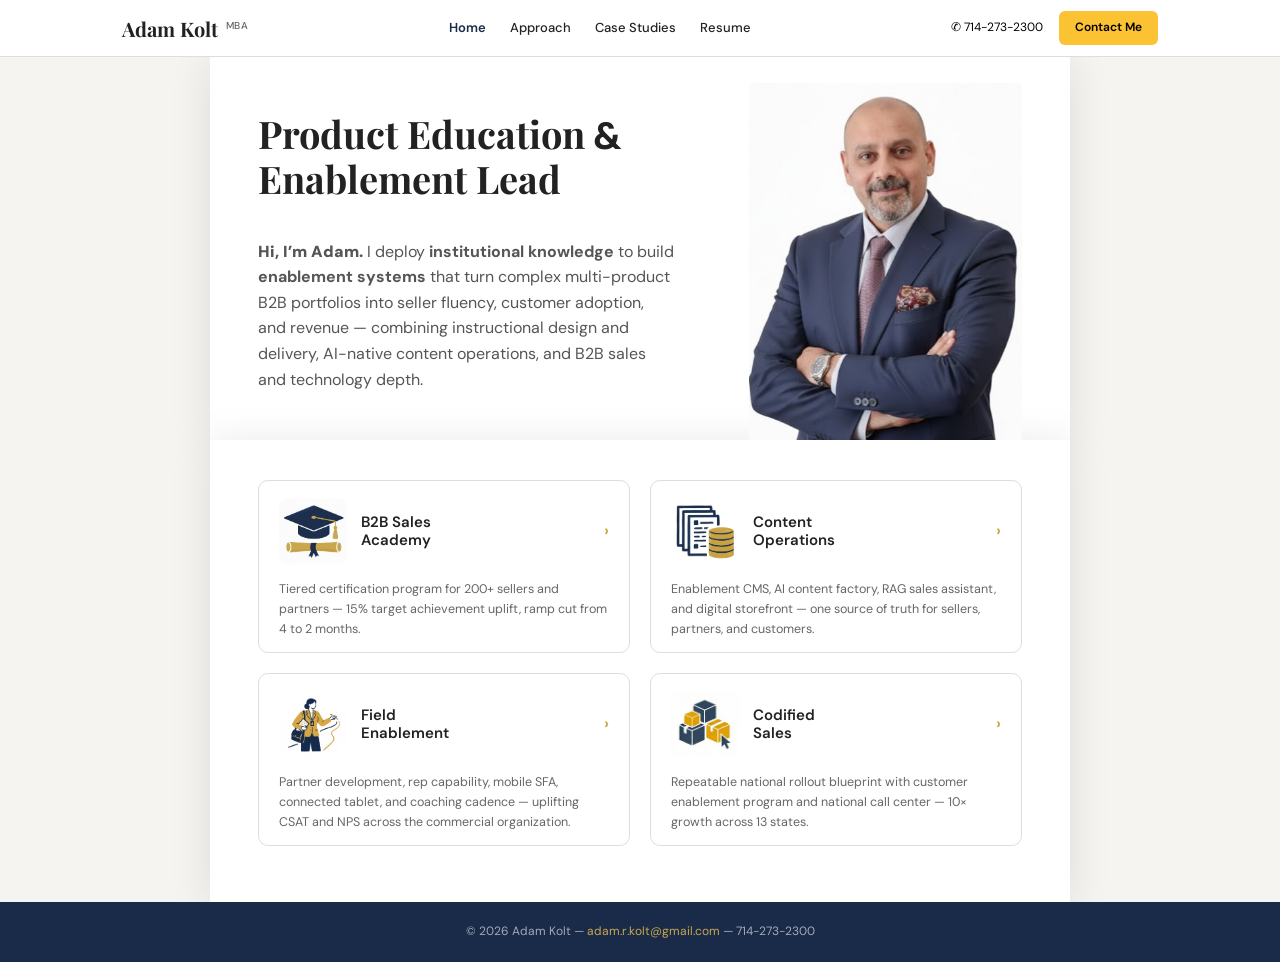
==== commit 3c55f12f: "Editorial polish across landing, approach, and resume - Hero copy refinements on index.html - Approa" ====
--- a/index.html
+++ b/index.html
@@ -34,14 +34,15 @@
   <div class="hero">
     <div class="hero-inner">
       <div style="padding-top:40px;">
-        <h1 class="hero-heading"
-          style="font-family:'Playfair Display',serif;font-weight:700;font-size:38px;">Product Education
-          <span style="font-family:'DM Sans',sans-serif;font-weight:800;">&amp;</span> Enablement Lead</h1>
+        <h1 class="hero-heading" style="font-family:'Playfair Display',serif;font-weight:700;font-size:38px;">Product
+          Education
+          <span style="font-family:'DM Sans',sans-serif;font-weight:800;">&amp;</span> Enablement Lead
+        </h1>
         <br>
         <p class="hero-sub">
-          <span style="font-weight:900;">Hi, I&rsquo;m Adam.</span> I <strong>deploy institutional knowledge</strong>
+          <span style="font-weight:900;">Hi, I&rsquo;m Adam.</span> I deploy <strong>institutional knowledge</strong>
           to build <strong>enablement systems</strong> that turn complex multi-product B2B portfolios into seller
-          fluency, customer adoption, and revenue &mdash; combining instructional design, AI-native content
+          fluency, customer adoption, and revenue &mdash; combining instructional design and delivery, AI-native content
           operations, and B2B sales and technology depth.
         </p>
       </div>
@@ -93,7 +94,8 @@
           <h3>Field<br>Enablement</h3>
           <span class="card-arrow">&rsaquo;</span>
         </div>
-        <p class="card-desc">Rep capability, territory, mobile SFA, connected tablet, and coaching cadence &mdash;
+        <p class="card-desc">Partner development, rep capability, mobile SFA, connected tablet, and coaching cadence
+          &mdash;
           uplifting CSAT and NPS across the commercial organization.</p>
       </a>
 
@@ -120,4 +122,4 @@
 
 </body>
 
-</html>
+</html>
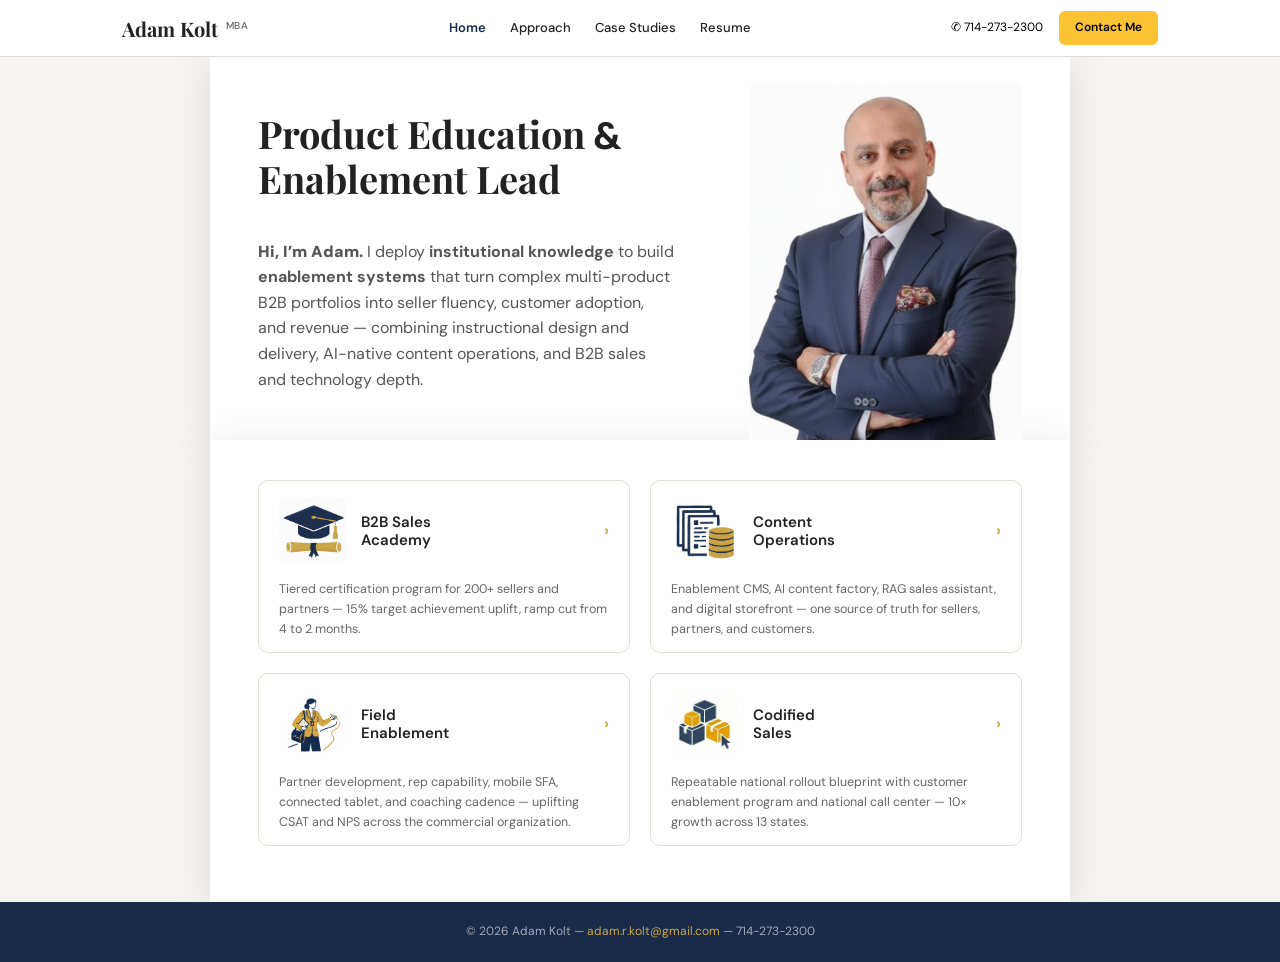
==== commit 15802537: "Optimize top 5 images and rename Product Catalog Convert SalemBusinessJournal, Academy_Icon, Product" ====
--- a/index.html
+++ b/index.html
@@ -60,7 +60,7 @@
       <!-- B2B Sales Academy -->
       <a href="impact/b2b-sales-academy.html" class="project-card">
         <div class="card-icon">
-          <img src="images/Academy_Icon.png" alt="B2B Sales Academy"
+          <img src="images/Academy_Icon.jpg" alt="B2B Sales Academy"
             style="width:100%;height:100%;object-fit:contain;transform:scale(1.05);">
         </div>
         <div class="card-title">
@@ -74,7 +74,7 @@
       <!-- Content Operations -->
       <a href="impact/content-operations.html" class="project-card">
         <div class="card-icon">
-          <img src="images/Content_Icon.png" alt="Content Operations"
+          <img src="images/Content_Icon.jpg" alt="Content Operations"
             style="width:100%;height:100%;object-fit:contain;">
         </div>
         <div class="card-title">
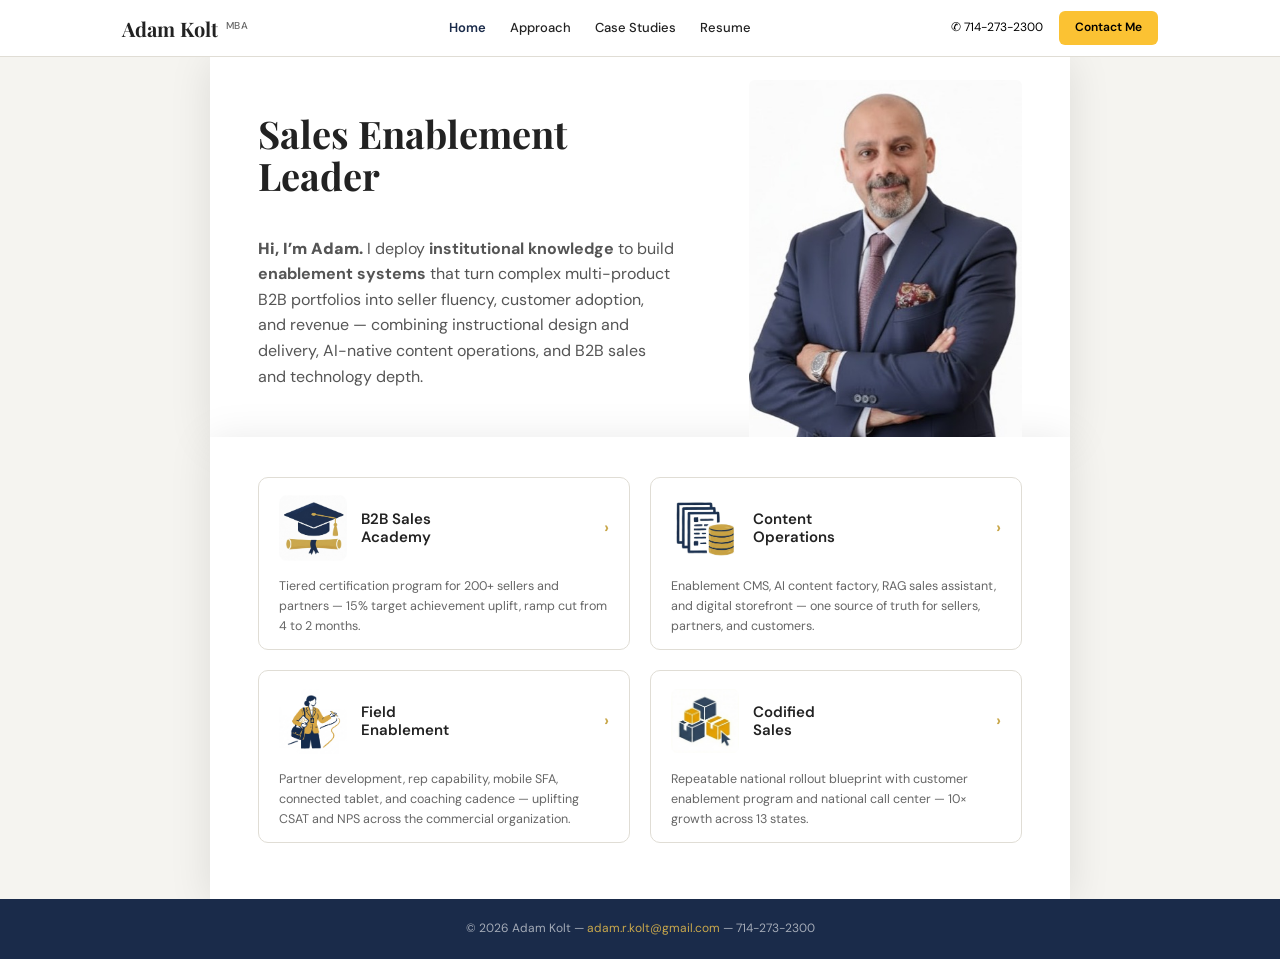
==== commit a50df078: "Update headline to Sales Enablement Leader" ====
--- a/index.html
+++ b/index.html
@@ -4,7 +4,7 @@
 <head>
   <meta charset="UTF-8">
   <meta name="viewport" content="width=device-width, initial-scale=1.0">
-  <title>Adam Kolt MBA – Product Education &amp; Enablement</title>
+  <title>Adam Kolt MBA – Sales Enablement Leader</title>
   <link
     href="https://fonts.googleapis.com/css2?family=Playfair+Display:ital,wght@0,700;1,400;1,700&family=DM+Sans:wght@300;400;500;600;700;800&display=swap"
     rel="stylesheet">
@@ -34,9 +34,8 @@
   <div class="hero">
     <div class="hero-inner">
       <div style="padding-top:40px;">
-        <h1 class="hero-heading" style="font-family:'Playfair Display',serif;font-weight:700;font-size:38px;">Product
-          Education
-          <span style="font-family:'DM Sans',sans-serif;font-weight:800;">&amp;</span> Enablement Lead
+        <h1 class="hero-heading" style="font-family:'Playfair Display',serif;font-weight:700;font-size:38px;">Sales
+          Enablement <br> Leader
         </h1>
         <br>
         <p class="hero-sub">
